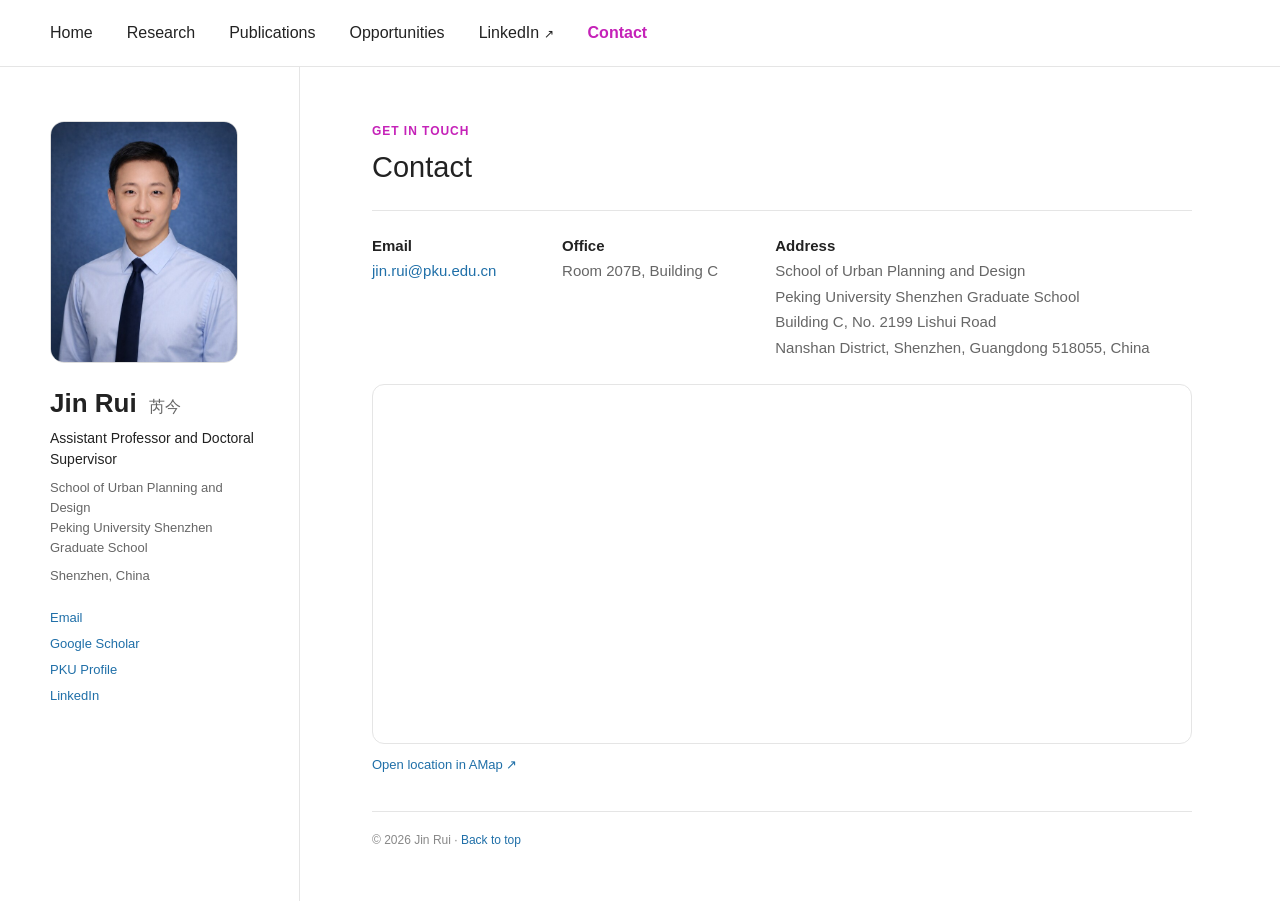
==== contact/index.html @ a319ed85 "Convert navigation to true multi-page site" ====
<!doctype html>
<html lang="en">
<head>
  <meta charset="utf-8">
  <meta name="viewport" content="width=device-width, initial-scale=1">
  <meta name="description" content="Contact details and office location for Dr Jin Rui at Peking University Shenzhen Graduate School.">
  <meta name="author" content="Jin Rui">
  <meta property="og:title" content="Contact | Jin Rui">
  <meta property="og:type" content="website">
  <meta property="og:url" content="https://jinruii.github.io/">
  <meta property="og:image" content="https://jinruii.github.io/assets/jin-rui-portrait.jpg">
  <title>Contact | Jin Rui</title>
  <link rel="icon" href="/assets/favicon.svg" type="image/svg+xml">
  <link rel="stylesheet" href="/styles.css">
  <script src="/script.js" defer></script>
</head>
<body>
  <div id="top">
    <header class="top-header"><nav class="top-nav" aria-label="Primary navigation"><a href="/">Home</a><a href="/research/">Research</a><a href="/publications/">Publications</a><a href="/opportunities/">Opportunities</a><a href="https://www.linkedin.com/in/jin-rui-937b27318/" target="_blank" rel="noreferrer">LinkedIn <span aria-hidden="true">↗</span></a><a href="/contact/" aria-current="page">Contact</a></nav></header>
    <div class="site-shell">
      
<aside class="profile-sidebar">
  <a class="portrait-link" href="/" aria-label="About Jin Rui">
    <span class="portrait-fallback" aria-hidden="true">JR</span>
    <img class="portrait" src="/assets/jin-rui-portrait.jpg" alt="Portrait of Jin Rui">
  </a>
  <h1>Jin Rui <span>芮今</span></h1>
  <p class="sidebar-role">Assistant Professor and Doctoral Supervisor</p>
  <p class="sidebar-affiliation">School of Urban Planning and Design<br>Peking University Shenzhen Graduate School</p>
  <p class="sidebar-location">Shenzhen, China</p>
  <div class="sidebar-links" aria-label="Academic profiles">
    <a href="mailto:jin.rui@pku.edu.cn">Email</a>
    <a href="https://scholar.google.com/citations?user=DCsYsa0AAAAJ&amp;hl=en" target="_blank" rel="noreferrer">Google Scholar</a>
    <a href="https://urban.pkusz.edu.cn/info/1013/3911.htm" target="_blank" rel="noreferrer">PKU Profile</a>
    <a href="https://www.linkedin.com/in/jin-rui-937b27318/" target="_blank" rel="noreferrer">LinkedIn</a>
  </div>
</aside>

      <main class="content-column page-content">
        <footer id="contact">
          <p class="page-eyebrow">Get in touch</p><h2>Contact</h2>
          <div class="contact-details">
            <p><strong>Email</strong><br><a href="mailto:jin.rui@pku.edu.cn">jin.rui@pku.edu.cn</a></p>
            <p><strong>Office</strong><br>Room 207B, Building C</p>
            <address><strong>Address</strong><br>School of Urban Planning and Design<br>Peking University Shenzhen Graduate School<br>Building C, No. 2199 Lishui Road<br>Nanshan District, Shenzhen, Guangdong 518055, China</address>
          </div>
          <div class="contact-map">
            <iframe title="Interactive map of Peking University Shenzhen Graduate School" src="https://www.google.com/maps?q=22.592998,113.974547&amp;z=16&amp;output=embed" loading="lazy" referrerpolicy="no-referrer-when-downgrade"></iframe>
          </div>
          <p class="map-link"><a href="https://ditu.amap.com/place/B02F37VHWG" target="_blank" rel="noreferrer">Open location in AMap <span aria-hidden="true">↗</span></a></p>
          <p class="copyright">© 2026 Jin Rui · <a href="#top">Back to top</a></p>
        </footer>
      </main>
    </div>
  </div>
  
</body>
</html>
---- styles.css ----
:root {
  --text: #333333;
  --heading: #222222;
  --muted: #666666;
  --light-muted: #888888;
  --line: #e5e5e5;
  --link: #1f6fa8;
  --link-hover: #174f78;
}

* { box-sizing: border-box; }
html { scroll-behavior: smooth; }
body {
  margin: 0;
  background: #ffffff;
  color: var(--text);
  font-family: Arial, sans-serif;
  font-size: 15px;
  line-height: 1.7;
}
button { font: inherit; }
a { color: var(--link); text-decoration: none; }
a:hover { color: var(--link-hover); text-decoration: underline; }
::selection { background: #dcecf7; }
[hidden] { display: none !important; }

.top-header {
  position: sticky;
  top: 0;
  z-index: 50;
  width: 100%;
  background: rgba(255, 255, 255, .97);
  border-bottom: 1px solid var(--line);
}
.top-nav {
  width: min(1180px, calc(100% - 48px));
  min-height: 66px;
  margin: 0 auto;
  display: flex;
  align-items: center;
  gap: 34px;
}
.top-nav a {
  color: #222222;
  font-size: 16px;
  line-height: 1;
}
.top-nav a[aria-current="page"] { color: #c522b8; font-weight: 600; }
.top-nav a:hover { color: var(--link); text-decoration: none; }
.top-nav span { font-size: 12px; }

.site-shell {
  width: min(1180px, calc(100% - 48px));
  margin: 0 auto;
  display: grid;
  grid-template-columns: 250px minmax(0, 1fr);
  gap: 72px;
  align-items: start;
}
.profile-sidebar {
  position: sticky;
  top: 66px;
  min-height: calc(100vh - 66px);
  padding: 54px 34px 48px 0;
  border-right: 1px solid var(--line);
}
.portrait-link {
  position: relative;
  display: block;
  width: 188px;
  height: 242px;
  margin-bottom: 24px;
  overflow: hidden;
  border-radius: 14px;
  border: 1px solid #dddddd;
  background: #ffffff;
}
.portrait-fallback {
  position: absolute;
  inset: 0;
  display: grid;
  place-items: center;
  color: #999999;
  font-size: 42px;
  font-weight: 600;
}
.portrait {
  position: relative;
  width: 100%;
  height: 100%;
  object-fit: cover;
  object-position: 50% 36%;
  display: block;
  transform: scale(1.08);
  transform-origin: 50% 36%;
}
.profile-sidebar h1 {
  margin: 0 0 8px;
  color: var(--heading);
  font-size: 26px;
  line-height: 1.25;
  font-weight: 600;
}
.profile-sidebar h1 span {
  margin-left: 5px;
  color: var(--muted);
  font-size: 16px;
  font-weight: 400;
}
.sidebar-role {
  margin: 0 0 8px;
  color: var(--heading);
  font-size: 14px;
  line-height: 1.5;
}
.sidebar-affiliation,
.sidebar-location {
  margin: 0 0 8px;
  color: var(--muted);
  font-size: 13px;
  line-height: 1.55;
}
.sidebar-links {
  display: flex;
  flex-direction: column;
  align-items: flex-start;
  gap: 4px;
  margin-top: 21px;
  font-size: 13px;
}

.content-column {
  width: 100%;
  max-width: 820px;
  padding: 54px 0 42px;
}
.content-section {
  scroll-margin-top: 88px;
  padding: 42px 0;
  border-bottom: 1px solid var(--line);
}
.intro-section { padding-top: 0; }
.content-section h2,
footer h2 {
  margin: 0 0 24px;
  color: var(--heading);
  font-family: Arial, sans-serif;
  font-size: 29px;
  line-height: 1.25;
  font-weight: 400;
}
.page-content > .content-section:first-child,
.page-content > footer:first-child { padding-top: 0; }
.page-eyebrow {
  margin: 0 0 8px !important;
  color: #c522b8;
  font-size: 12px;
  font-weight: 700;
  letter-spacing: .08em;
  text-transform: uppercase;
}
.section-lead { color: var(--muted); font-size: 15px; }
.content-section h3 {
  margin: 0 0 7px;
  color: var(--heading);
  font-size: 17px;
  line-height: 1.45;
  font-weight: 600;
}
.content-section p { margin: 0 0 15px; }
.content-section strong { color: var(--heading); }
.intro-section > p { font-size: 16px; }
.recruitment-note {
  margin-top: 25px;
  padding: 14px 0 14px 18px;
  border-left: 3px solid #c62828;
}
.recruitment-note p {
  margin: 0 0 5px;
  color: #b71c1c;
  font-size: 13px;
}
.recruitment-note a {
  display: block;
  width: fit-content;
  margin: 3px 0;
  color: #c62828;
  font-size: 15px;
  font-weight: 700;
  line-height: 1.5;
}
.recruitment-note a:hover { color: #8e0000; }

.research-list {
  display: grid;
  grid-template-columns: 1fr 1fr;
  column-gap: 42px;
  margin-top: 24px;
}
.research-list article {
  padding: 21px 0;
  border-top: 1px solid var(--line);
}
.research-list p { color: var(--muted); font-size: 14px; }
.research-list .keywords {
  margin: 10px 0 0;
  color: var(--light-muted);
  font-size: 12px;
}

.section-title-row {
  display: flex;
  align-items: baseline;
  justify-content: space-between;
  gap: 24px;
  margin-bottom: 24px;
}
.section-title-row h2 { margin-bottom: 0; }
.text-link-button {
  appearance: none;
  border: 0;
  padding: 0;
  background: transparent;
  color: var(--link);
  cursor: pointer;
  white-space: nowrap;
  font-size: 13px;
}
.text-link-button::after { content: " ↗"; }
.text-link-button:hover { color: var(--link-hover); text-decoration: underline; }
.arrow-link {
  display: inline-flex;
  align-items: baseline;
  gap: 5px;
  white-space: nowrap;
  font-size: 13px;
}
.publication-list { margin: 0; padding: 0; }
.publication-list article { padding: 0 0 30px; }
.publication-list article:last-child { padding-bottom: 0; }
.publication-list p {
  margin: 2px 0;
  color: var(--muted);
  font-size: 14px;
  line-height: 1.55;
}
.publication-list .publication-title {
  margin-bottom: 4px;
  color: var(--heading);
  font-size: 16px;
  font-weight: 600;
  line-height: 1.5;
}
.publication-title button {
  appearance: none;
  display: inline;
  margin: 0;
  border: 0;
  padding: 0;
  background: transparent;
  color: var(--heading);
  cursor: pointer;
  text-align: left;
  font-weight: inherit;
  line-height: inherit;
}
.publication-title button:hover { color: var(--link); text-decoration: underline; }
.publication-authors a { color: #1683b5; border-bottom: 1px solid #1683b5; }
.publication-venue { color: var(--heading) !important; }
.publication-actions {
  display: flex;
  gap: 10px;
  margin-top: 10px;
}
.publication-actions a,
.publication-actions button {
  display: inline-flex;
  min-width: 58px;
  height: 30px;
  align-items: center;
  justify-content: center;
  border: 1px solid #777777;
  border-radius: 2px;
  background: #ffffff;
  color: var(--heading);
  cursor: pointer;
  font-size: 12px;
  line-height: 1;
}
.publication-actions a:hover,
.publication-actions button:hover {
  border-color: var(--link);
  color: var(--link);
  text-decoration: none;
}
.publication-year {
  margin: 34px 0 22px;
  padding-top: 20px;
  border-top: 1px solid var(--line);
}
.publication-year h2 {
  margin: 0;
  color: var(--heading);
  font-size: 23px;
  font-weight: 400;
}
.publications-page > .publication-year:first-of-type { margin-top: 28px; }
.career-map { margin: 22px 0 0; }
.career-map img {
  display: block;
  width: 100%;
  height: auto;
  border: 1px solid var(--line);
  border-radius: 12px;
}

.modal-backdrop {
  position: fixed;
  inset: 0;
  z-index: 100;
  display: grid;
  place-items: center;
  padding: 28px;
  background: rgba(20, 27, 34, .52);
  backdrop-filter: blur(3px);
}
.publication-modal {
  position: relative;
  width: min(760px, 100%);
  max-height: min(760px, calc(100vh - 56px));
  overflow-y: auto;
  border-radius: 14px;
  padding: 38px 42px 40px;
  background: #ffffff;
  box-shadow: 0 24px 80px rgba(0, 0, 0, .24);
}
.publication-modal h2 {
  max-width: 650px;
  margin: 0 0 14px;
  color: var(--heading);
  font-size: 25px;
  font-weight: 600;
  line-height: 1.4;
}
.publication-modal h3 {
  margin: 26px 0 8px;
  color: var(--heading);
  font-size: 16px;
}
.publication-modal p { margin: 0 0 13px; }
.modal-eyebrow,
.modal-publication-date {
  color: var(--light-muted);
  font-size: 12px;
  font-weight: 700;
  letter-spacing: .04em;
  text-transform: uppercase;
}
.modal-authors { color: var(--muted); }
.modal-authors a,
.modal-publication-list a { color: #1683b5; }
.modal-close {
  position: sticky;
  top: 0;
  float: right;
  width: 36px;
  height: 36px;
  margin: -8px -10px 0 20px;
  border: 1px solid var(--line);
  border-radius: 50%;
  background: #ffffff;
  color: #333333;
  cursor: pointer;
  font-size: 25px;
  line-height: 1;
}
.modal-close:hover { border-color: #999999; }
.modal-actions {
  display: flex;
  flex-wrap: wrap;
  gap: 10px;
  margin-top: 24px;
}
.modal-actions a {
  display: inline-flex;
  align-items: center;
  gap: 5px;
  min-width: 76px;
  justify-content: center;
  border: 1px solid #777777;
  border-radius: 3px;
  padding: 7px 12px;
  color: var(--heading);
  font-size: 12px;
}
.modal-actions a:hover { border-color: var(--link); color: var(--link); text-decoration: none; }
.all-publications-modal { width: min(900px, 100%); }
.modal-publication-list article {
  padding: 24px 0 28px;
  border-top: 1px solid var(--line);
}
.modal-publication-list article:first-child { margin-top: 18px; }
.modal-publication-list h3 {
  margin: 4px 0 8px;
  font-size: 18px;
  line-height: 1.45;
}
.modal-publication-list p { margin: 3px 0; color: var(--muted); font-size: 14px; }
.modal-publication-list .modal-publication-abstract { margin-top: 12px; color: var(--text); }
.modal-publication-list .modal-actions { margin-top: 14px; }

.project-list article { padding: 0 0 26px; }
.project-list article + article {
  padding-top: 26px;
  border-top: 1px solid var(--line);
}
.project-list article:last-child { padding-bottom: 0; }
.project-eyebrow {
  margin: 0 0 5px !important;
  color: var(--light-muted);
  font-size: 11px;
  letter-spacing: .04em;
  text-transform: uppercase;
}
.project-links { display: flex; flex-wrap: wrap; gap: 18px; margin-bottom: 0 !important; }

.timeline { border-top: 1px solid var(--line); }
.timeline article {
  display: grid;
  grid-template-columns: 112px minmax(0, 1fr);
  gap: 22px;
  padding: 16px 0;
  border-bottom: 1px solid var(--line);
}
.timeline span { color: var(--light-muted); font-size: 12px; }
.timeline h3 { margin-bottom: 2px; font-size: 15px; }
.timeline p { margin: 0; color: var(--muted); font-size: 13px; }

.opportunity {
  margin-top: 30px;
  padding-top: 28px;
  border-top: 1px solid var(--line);
}
.opportunity[id] { scroll-margin-top: 88px; }
.open-label {
  margin-bottom: 5px !important;
  color: #2f7a43;
  font-size: 11px;
  font-weight: 700;
  letter-spacing: .06em;
  text-transform: uppercase;
}
.opportunity h3 { font-size: 21px; }
.opportunity h4 {
  margin: 24px 0 8px;
  color: var(--heading);
  font-size: 16px;
  line-height: 1.45;
  font-weight: 700;
}
.opportunity-subtitle {
  margin-top: -2px !important;
  color: var(--muted);
  font-size: 13px;
  font-weight: 700;
}
.opportunity ul { margin: 14px 0 18px; padding-left: 22px; }
.opportunity li { margin: 4px 0; }
.application-line {
  margin-top: 20px !important;
  padding: 11px 14px;
  border: 1px solid var(--line);
}

.news-list { border-top: 1px solid var(--line); }
.news-list article {
  display: grid;
  grid-template-columns: 90px minmax(0, 1fr);
  gap: 20px;
  padding: 14px 0;
  border-bottom: 1px solid var(--line);
}
.news-list time { color: var(--light-muted); font-size: 12px; }
.news-list p { margin: 0; font-size: 14px; }

footer { padding: 42px 0 0; scroll-margin-top: 90px; }
footer p { margin: 0 0 12px; color: var(--muted); }
footer address { margin: 0; color: var(--muted); font-style: normal; }
.contact-details {
  display: grid;
  grid-template-columns: minmax(130px, .7fr) minmax(150px, .8fr) minmax(280px, 1.8fr);
  gap: 28px;
  padding: 22px 0 24px;
  border-top: 1px solid var(--line);
}
.contact-details strong { color: var(--heading); }
.contact-map {
  width: 100%;
  height: 360px;
  overflow: hidden;
  border: 1px solid var(--line);
  border-radius: 12px;
  background: #ffffff;
}
.contact-map iframe { width: 100%; height: 100%; border: 0; }
.map-link { margin-top: 10px !important; font-size: 13px; }
footer .copyright {
  margin-top: 35px;
  padding-top: 18px;
  border-top: 1px solid var(--line);
  color: var(--light-muted);
  font-size: 12px;
}

@media (max-width: 900px) {
  .top-nav { width: min(760px, calc(100% - 40px)); }
  .site-shell {
    width: min(760px, calc(100% - 40px));
    grid-template-columns: 1fr;
    gap: 0;
  }
  .profile-sidebar {
    position: static;
    min-height: auto;
    padding: 42px 0 30px;
    border-right: 0;
    border-bottom: 1px solid var(--line);
  }
  .portrait-link { width: 156px; height: 202px; }
  .content-column { max-width: none; padding-top: 40px; }
}

@media (max-width: 600px) {
  body { font-size: 14px; }
  .top-header { overflow-x: auto; }
  .top-nav { width: max-content; min-width: 100%; padding: 0 16px; gap: 22px; min-height: 58px; }
  .top-nav a { font-size: 14px; white-space: nowrap; }
  .site-shell { width: calc(100% - 32px); }
  .content-section { padding: 34px 0; }
  .content-section h2, footer h2 { font-size: 25px; }
  .research-list { grid-template-columns: 1fr; }
  .section-title-row { display: block; }
  .section-title-row h2 { margin-bottom: 8px; }
  .timeline article { grid-template-columns: 82px minmax(0, 1fr); gap: 12px; }
  .news-list article { grid-template-columns: 72px minmax(0, 1fr); gap: 12px; }
  .modal-backdrop { padding: 14px; }
  .publication-modal { max-height: calc(100vh - 28px); padding: 28px 22px 30px; border-radius: 10px; }
  .publication-modal h2 { font-size: 21px; }
  .contact-details { grid-template-columns: 1fr; gap: 6px; }
  .contact-map { height: 300px; }
}

@media (prefers-reduced-motion: reduce) {
  html { scroll-behavior: auto; }
}
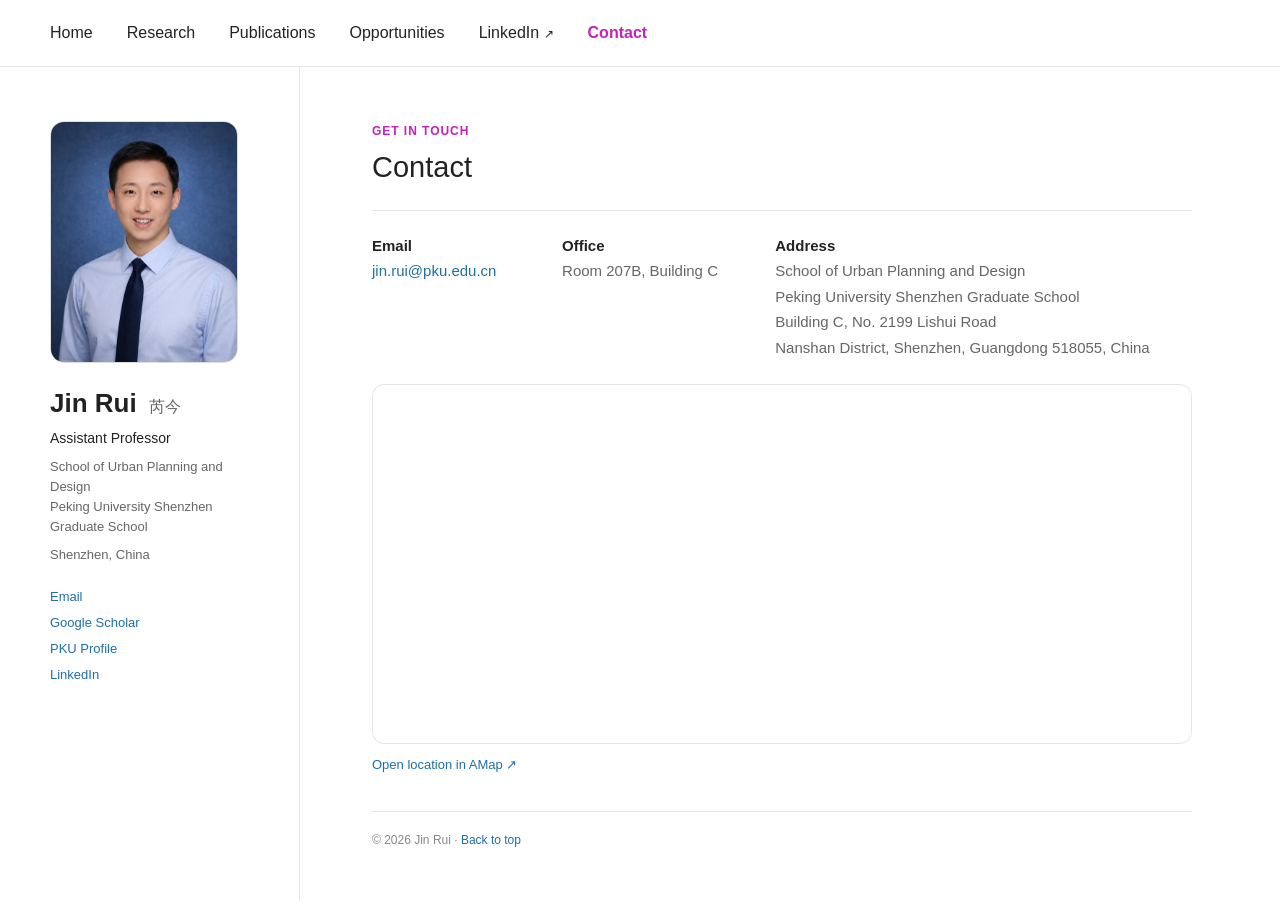
==== commit c97907e2: "Use Assistant Professor throughout site" ====
--- a/contact/index.html
+++ b/contact/index.html
@@ -25,7 +25,7 @@
     <img class="portrait" src="/assets/jin-rui-portrait.jpg" alt="Portrait of Jin Rui">
   </a>
   <h1>Jin Rui <span>芮今</span></h1>
-  <p class="sidebar-role">Assistant Professor and Doctoral Supervisor</p>
+  <p class="sidebar-role">Assistant Professor</p>
   <p class="sidebar-affiliation">School of Urban Planning and Design<br>Peking University Shenzhen Graduate School</p>
   <p class="sidebar-location">Shenzhen, China</p>
   <div class="sidebar-links" aria-label="Academic profiles">
--- a/styles.css
+++ b/styles.css
@@ -170,26 +170,42 @@
 .content-section p { margin: 0 0 15px; }
 .content-section strong { color: var(--heading); }
 .intro-section > p { font-size: 16px; }
+.intro-section > .prospective-students-note {
+  margin: 23px 0 0;
+  padding: 0;
+  border: 0;
+  background: transparent;
+  color: #c522b8;
+  font-size: 15px;
+  line-height: 1.65;
+}
+.prospective-students-note strong { color: #c522b8; }
 .recruitment-note {
   margin-top: 25px;
-  padding: 14px 0 14px 18px;
-  border-left: 3px solid #c62828;
+  padding: 0;
+  border: 0;
+  background: transparent;
 }
 .recruitment-note p {
   margin: 0 0 5px;
-  color: #b71c1c;
+  color: var(--heading);
   font-size: 13px;
 }
 .recruitment-note a {
   display: block;
   width: fit-content;
   margin: 3px 0;
-  color: #c62828;
+  color: #c522b8;
   font-size: 15px;
   font-weight: 700;
   line-height: 1.5;
 }
-.recruitment-note a:hover { color: #8e0000; }
+.recruitment-note a::after {
+  content: " ↗";
+  font-size: .8em;
+  vertical-align: .15em;
+}
+.recruitment-note a:hover { color: #94198a; }
 
 .research-list {
   display: grid;
@@ -200,6 +216,33 @@
 .research-list article {
   padding: 21px 0;
   border-top: 1px solid var(--line);
+}
+.research-interest-media {
+  display: block;
+  width: 100%;
+  aspect-ratio: 16 / 10;
+  margin: 0 0 18px;
+  padding: 0;
+  overflow: hidden;
+  border: 0;
+  border-radius: 12px;
+  background: #f2f2f2;
+  cursor: zoom-in;
+}
+.research-interest-media img {
+  display: block;
+  width: 100%;
+  height: 100%;
+  object-fit: cover;
+  transform: scale(1);
+  transition: transform 320ms ease;
+}
+.research-interest-media:hover img { transform: scale(1.04); }
+.research-interest-media.is-zoomed { cursor: zoom-out; }
+.research-interest-media.is-zoomed img { transform: scale(1.1); }
+.research-interest-media:focus-visible {
+  outline: 2px solid var(--link);
+  outline-offset: 3px;
 }
 .research-list p { color: var(--muted); font-size: 14px; }
 .research-list .keywords {
@@ -313,6 +356,19 @@
   border: 1px solid var(--line);
   border-radius: 12px;
 }
+.journey-trajectories {
+  margin-top: 24px;
+  padding-top: 20px;
+  border-top: 1px solid var(--line);
+}
+.journey-trajectories p {
+  margin: 0 0 13px;
+  color: var(--muted);
+  font-size: 14px;
+  line-height: 1.7;
+}
+.journey-trajectories p:last-child { margin-bottom: 0; }
+.journey-trajectories strong { color: var(--heading); }
 
 .modal-backdrop {
   position: fixed;
@@ -552,4 +608,5 @@
 
 @media (prefers-reduced-motion: reduce) {
   html { scroll-behavior: auto; }
-}
+  .research-interest-media img { transition: none; }
+}
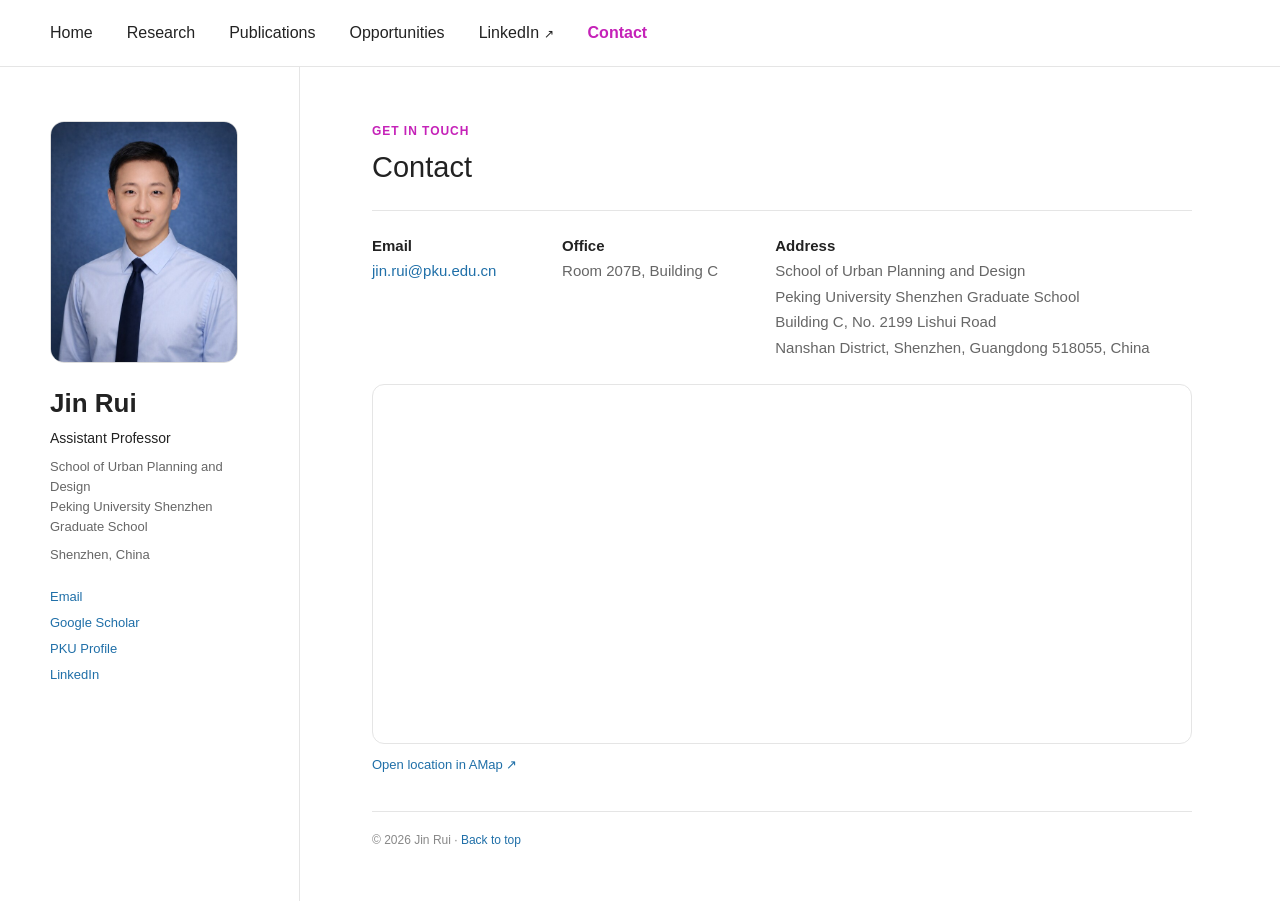
==== commit e95e9c8d: "Remove Chinese name from site" ====
--- a/contact/index.html
+++ b/contact/index.html
@@ -24,7 +24,7 @@
     <span class="portrait-fallback" aria-hidden="true">JR</span>
     <img class="portrait" src="/assets/jin-rui-portrait.jpg" alt="Portrait of Jin Rui">
   </a>
-  <h1>Jin Rui <span>芮今</span></h1>
+  <h1>Jin Rui</h1>
   <p class="sidebar-role">Assistant Professor</p>
   <p class="sidebar-affiliation">School of Urban Planning and Design<br>Peking University Shenzhen Graduate School</p>
   <p class="sidebar-location">Shenzhen, China</p>
